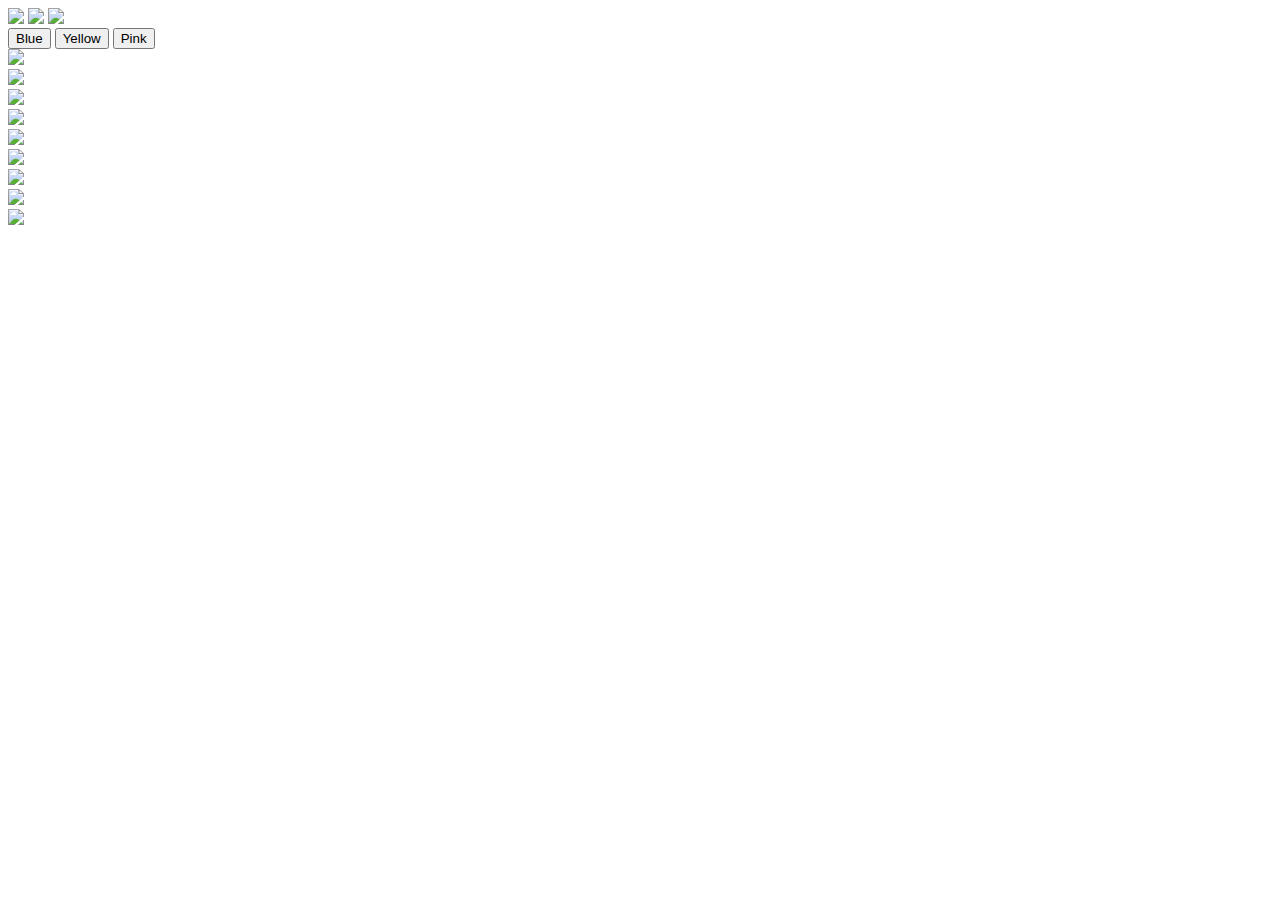
==== index.html @ bb43d745 "Create index.html" ====
<!DOCTYPE html>
<html lang="en">
  <head>
    <link rel="stylesheet" href="mall.css">
    <meta charset="UTF-8" />
    <meta name="viewport" content="width=device-width, initial-scale=1.0" />
    <title>Shopping Mall List</title>
  </head>
  <body>
    <header class="sort">
        <div class="sort__clothes">
            <img src="imgs/imgs/blue_t.png"/>
            <img src="imgs/imgs/blue_p.png"/>
            <img src="imgs/imgs/blue_s.png"/>
        </div>
        <div class="sort__colors">
            <button class="color">Blue</button>
            <button class="color">Yellow</button>
            <button class="color">Pink</button>
        </div>
    </header>
    <div class="list">
        <div class="clothes">
            <div class="clotehs__column">
                <img src="imgs/imgs/pink_t.png"/>
            </div>
            <div class="clotehs__column"></div>
        </div>
        <div class="clothes">
            <div class="clotehs__column">
                <img src="imgs/imgs/blue_p.png"/>
            </div>
            <div class="clotehs__column"></div>
        </div>
        <div class="clothes">
            <div class="clotehs__column">
                <img src="imgs/imgs/yellow_p.png"/>
            </div>
            <div class="clotehs__column"></div>
        </div>
        <div class="clothes">
            <div class="clotehs__column">
                <img src="imgs/imgs/yellow_s.png"/>
            </div>
            <div class="clotehs__column"></div>
        </div>
        <div class="clothes">
            <div class="clotehs__column">
                <img src="imgs/imgs/blue_s.png"/>
            </div>
            <div class="clotehs__column"></div>
        </div>
        <div class="clothes">
            <div class="clotehs__column">
                <img src="imgs/imgs/blue_t.png"/>
            </div>
            <div class="clotehs__column"></div>
        </div>
        <div class="clothes">
            <div class="clotehs__column">
                <img src="imgs/imgs/yellow_t.png"/>
            </div>
            <div class="clotehs__column"></div>
        </div>
        <div class="clothes">
            <div class="clotehs__column">
                <img src="imgs/imgs/pink_p.png"/>
            </div>
            <div class="clotehs__column"></div>
        </div>
        <div class="clothes">
            <div class="clotehs__column">
                <img src="imgs/imgs/blue_p.png"/>
            </div>
            <div class="clotehs__column"></div>
        </div>
    </div>
    </>

    <script>"mall.js"</script>
  </body>
</html>
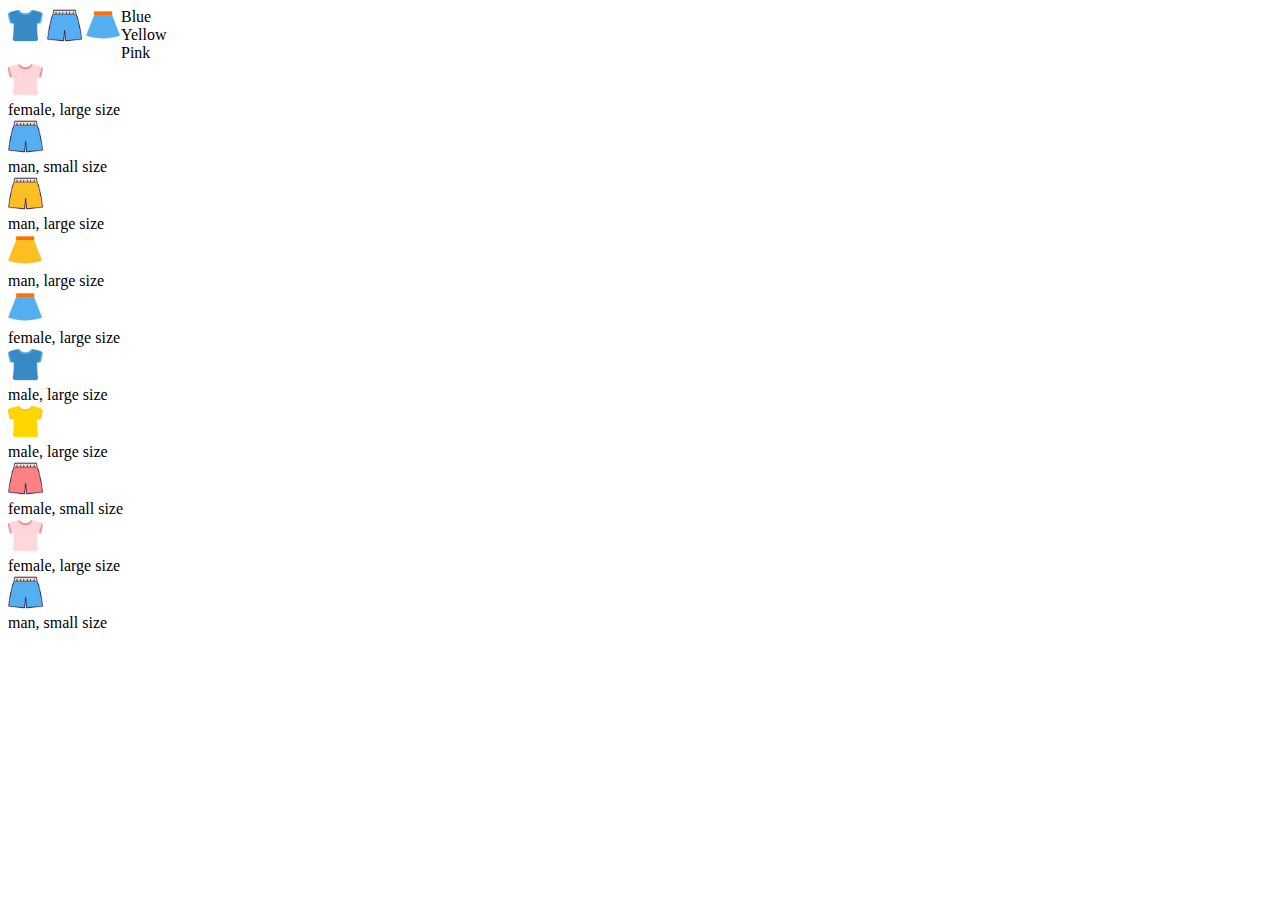
==== commit f6054724: "Update index.html" ====
--- a/index.html
+++ b/index.html
@@ -14,65 +14,71 @@
             <img src="imgs/imgs/blue_s.png"/>
         </div>
         <div class="sort__colors">
-            <button class="color">Blue</button>
-            <button class="color">Yellow</button>
-            <button class="color">Pink</button>
+            <div class="color">Blue</div>
+            <div class="color">Yellow</div>
+            <div class="color">Pink</div>
         </div>
     </header>
     <div class="list">
         <div class="clothes">
-            <div class="clotehs__column">
+            <div class="clothes__column">
                 <img src="imgs/imgs/pink_t.png"/>
             </div>
-            <div class="clotehs__column"></div>
+            <div class="clothes__column">female, large size</div>
         </div>
         <div class="clothes">
-            <div class="clotehs__column">
+            <div class="clothes__column">
                 <img src="imgs/imgs/blue_p.png"/>
             </div>
-            <div class="clotehs__column"></div>
+            <div class="clothes__column">man, small size</div>
         </div>
         <div class="clothes">
-            <div class="clotehs__column">
+            <div class="clothes__column">
                 <img src="imgs/imgs/yellow_p.png"/>
             </div>
-            <div class="clotehs__column"></div>
+            <div class="clothes__column">man, large size</div>
         </div>
         <div class="clothes">
-            <div class="clotehs__column">
+            <div class="clothes__column">
                 <img src="imgs/imgs/yellow_s.png"/>
             </div>
-            <div class="clotehs__column"></div>
+            <div class="clothes__column">man, large size</div>
         </div>
         <div class="clothes">
-            <div class="clotehs__column">
+            <div class="clothes__column">
                 <img src="imgs/imgs/blue_s.png"/>
             </div>
-            <div class="clotehs__column"></div>
+            <div class="clothes__column">female, large size</div>
         </div>
         <div class="clothes">
-            <div class="clotehs__column">
+            <div class="clothes__column">
                 <img src="imgs/imgs/blue_t.png"/>
             </div>
-            <div class="clotehs__column"></div>
+            <div class="clothes__column">male, large size</div>
         </div>
         <div class="clothes">
-            <div class="clotehs__column">
+            <div class="clothes__column">
                 <img src="imgs/imgs/yellow_t.png"/>
             </div>
-            <div class="clotehs__column"></div>
+            <div class="clothes__column">male, large size</div>
         </div>
         <div class="clothes">
-            <div class="clotehs__column">
+            <div class="clothes__column">
                 <img src="imgs/imgs/pink_p.png"/>
             </div>
-            <div class="clotehs__column"></div>
+            <div class="clothes__column">female, small size</div>
         </div>
         <div class="clothes">
-            <div class="clotehs__column">
+            <div class="clothes__column">
+                <img src="imgs/imgs/pink_t.png"/>
+            </div>
+            <div class="clothes__column">female, large size</div>
+        </div>
+        <div class="clothes">
+            <div class="clothes__column">
                 <img src="imgs/imgs/blue_p.png"/>
             </div>
-            <div class="clotehs__column"></div>
+            <div class="clothes__column">man, small size</div>
         </div>
     </div>
     </>
--- a/mall.css
+++ b/mall.css
@@ -0,0 +1,6 @@
+.sort {
+  display: flex;
+}
+img {
+  height: 35px;
+}
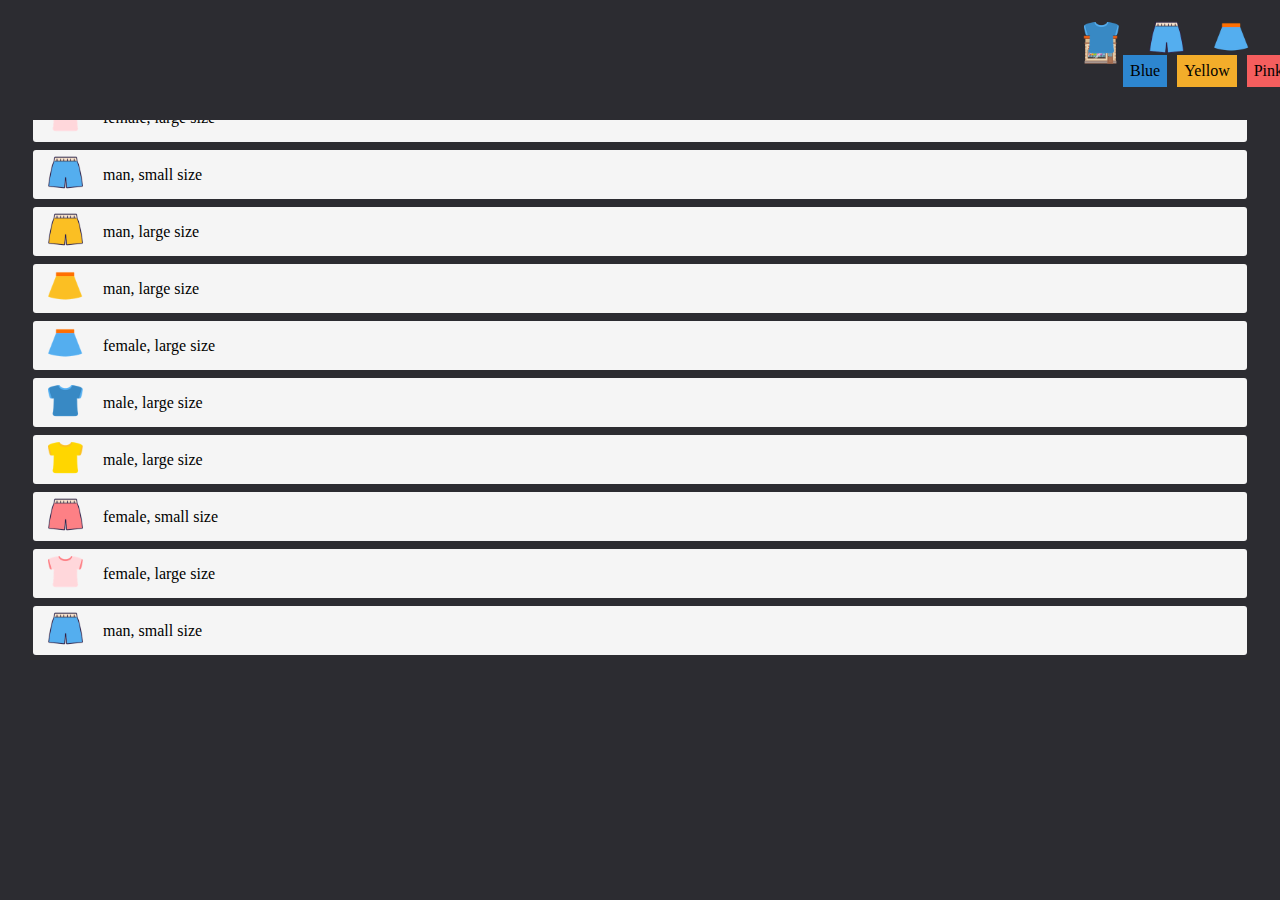
==== commit cf09f046: "Update index.html" ====
--- a/index.html
+++ b/index.html
@@ -8,15 +8,20 @@
   </head>
   <body>
     <header class="sort">
-        <div class="sort__clothes">
-            <img src="imgs/imgs/blue_t.png"/>
-            <img src="imgs/imgs/blue_p.png"/>
-            <img src="imgs/imgs/blue_s.png"/>
+        <div class="logo">
+            <img src="imgs/imgs/logo.png"/>
         </div>
-        <div class="sort__colors">
-            <div class="color">Blue</div>
-            <div class="color">Yellow</div>
-            <div class="color">Pink</div>
+        <div class="sort__btns">
+            <div class="sort__clothes">
+                <img src="imgs/imgs/blue_t.png"/>
+                <img src="imgs/imgs/blue_p.png"/>
+                <img src="imgs/imgs/blue_s.png"/>
+            </div>
+            <div class="sort__colors">
+                <div class="color">Blue</div>
+                <div class="color">Yellow</div>
+                <div class="color">Pink</div>
+            </div>
         </div>
     </header>
     <div class="list">
--- a/mall.css
+++ b/mall.css
@@ -1,6 +1,65 @@
+html {
+  background-color: rgb(44, 44, 49);
+}
+body {
+  padding: 10px 25px;
+}
 .sort {
+  background-color: rgb(44, 44, 49);
+  padding: 20px 0px;
+  padding-bottom: 33px;
   display: flex;
+  margin-bottom: 35px;
+  align-items: center;
+  justify-content: flex-end;
+  position: fixed;
+  top: 0px;
+  width: 100%;
+}
+.sort__clothes {
+  display: flex;
+  align-items: center;
+  justify-content: center;
+  width: 50%;
+}
+.sort__clothes img {
+  margin: 0px 15px;
+}
+.sort__colors {
+  display: flex;
+  width: 50%;
+}
+.color {
+  padding: 7px;
+  margin: 0px 5px;
+}
+.sort__colors :first-child {
+  background-color: rgb(45, 134, 207);
+}
+.sort__colors :nth-child(2) {
+  background-color: rgb(243, 173, 42);
+}
+.sort__colors :last-child {
+  background-color: rgb(245, 94, 94);
 }
 img {
   height: 35px;
 }
+.list {
+  margin-top: 75px;
+}
+.clothes {
+  display: flex;
+  background-color: whitesmoke;
+  border-radius: 3px;
+  margin: 8px 0px;
+  padding: 5px 15px;
+}
+.clothes .clothes__column:first-child {
+  margin-right: 20px;
+}
+.clothes .clothes__column:last-child {
+  display: flex;
+  align-items: center;
+  justify-content: center;
+}
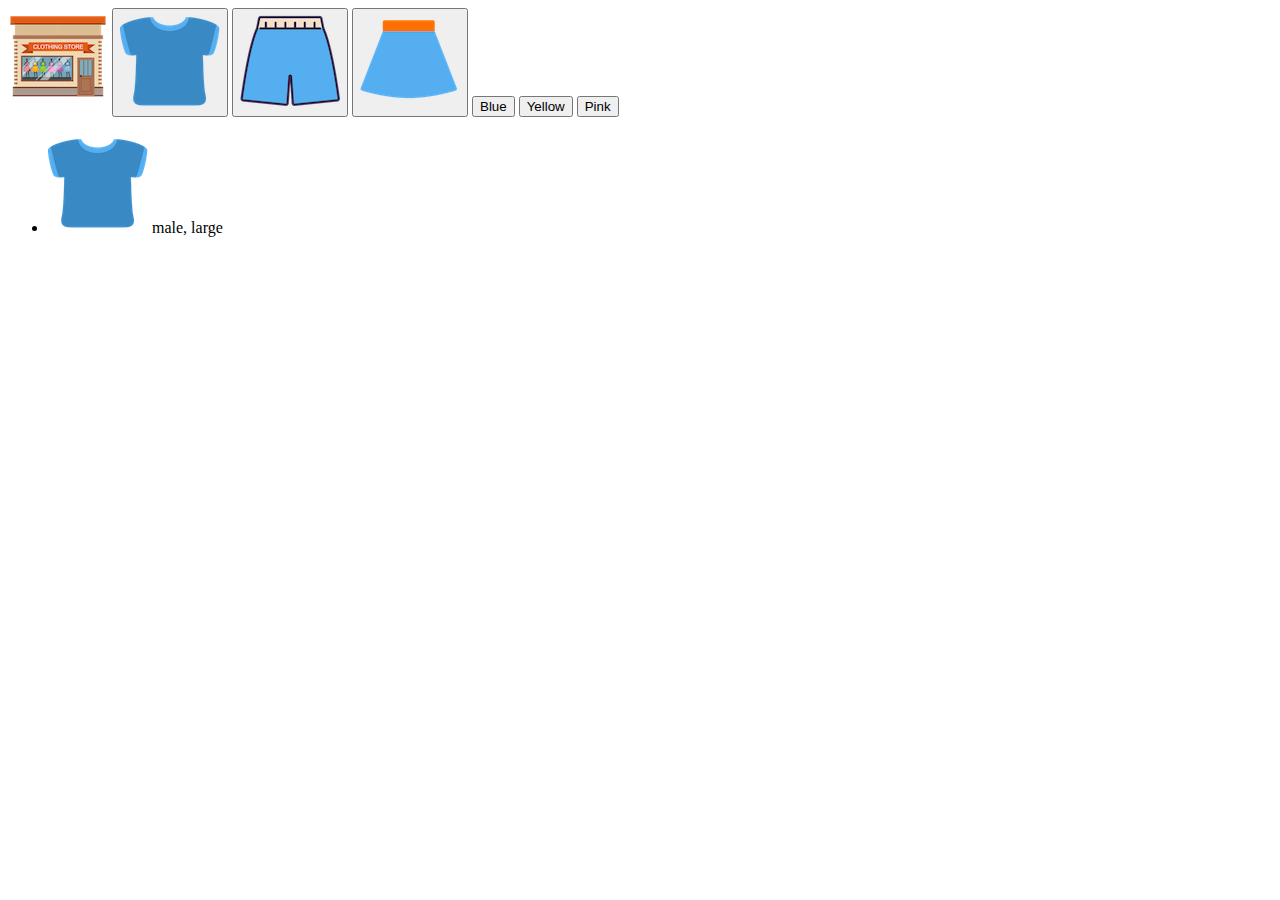
==== commit 8918b6e8: "Update index.html" ====
--- a/index.html
+++ b/index.html
@@ -1,93 +1,32 @@
 <!DOCTYPE html>
 <html lang="en">
   <head>
-    <link rel="stylesheet" href="mall.css">
     <meta charset="UTF-8" />
     <meta name="viewport" content="width=device-width, initial-scale=1.0" />
-    <title>Shopping Mall List</title>
+    <title>Document</title>
   </head>
   <body>
-    <header class="sort">
-        <div class="logo">
-            <img src="imgs/imgs/logo.png"/>
-        </div>
-        <div class="sort__btns">
-            <div class="sort__clothes">
-                <img src="imgs/imgs/blue_t.png"/>
-                <img src="imgs/imgs/blue_p.png"/>
-                <img src="imgs/imgs/blue_s.png"/>
-            </div>
-            <div class="sort__colors">
-                <div class="color">Blue</div>
-                <div class="color">Yellow</div>
-                <div class="color">Pink</div>
-            </div>
-        </div>
-    </header>
-    <div class="list">
-        <div class="clothes">
-            <div class="clothes__column">
-                <img src="imgs/imgs/pink_t.png"/>
-            </div>
-            <div class="clothes__column">female, large size</div>
-        </div>
-        <div class="clothes">
-            <div class="clothes__column">
-                <img src="imgs/imgs/blue_p.png"/>
-            </div>
-            <div class="clothes__column">man, small size</div>
-        </div>
-        <div class="clothes">
-            <div class="clothes__column">
-                <img src="imgs/imgs/yellow_p.png"/>
-            </div>
-            <div class="clothes__column">man, large size</div>
-        </div>
-        <div class="clothes">
-            <div class="clothes__column">
-                <img src="imgs/imgs/yellow_s.png"/>
-            </div>
-            <div class="clothes__column">man, large size</div>
-        </div>
-        <div class="clothes">
-            <div class="clothes__column">
-                <img src="imgs/imgs/blue_s.png"/>
-            </div>
-            <div class="clothes__column">female, large size</div>
-        </div>
-        <div class="clothes">
-            <div class="clothes__column">
-                <img src="imgs/imgs/blue_t.png"/>
-            </div>
-            <div class="clothes__column">male, large size</div>
-        </div>
-        <div class="clothes">
-            <div class="clothes__column">
-                <img src="imgs/imgs/yellow_t.png"/>
-            </div>
-            <div class="clothes__column">male, large size</div>
-        </div>
-        <div class="clothes">
-            <div class="clothes__column">
-                <img src="imgs/imgs/pink_p.png"/>
-            </div>
-            <div class="clothes__column">female, small size</div>
-        </div>
-        <div class="clothes">
-            <div class="clothes__column">
-                <img src="imgs/imgs/pink_t.png"/>
-            </div>
-            <div class="clothes__column">female, large size</div>
-        </div>
-        <div class="clothes">
-            <div class="clothes__column">
-                <img src="imgs/imgs/blue_p.png"/>
-            </div>
-            <div class="clothes__column">man, small size</div>
-        </div>
-    </div>
-    </>
-
-    <script>"mall.js"</script>
+    <!-- Logo -->
+    <img src="imgs/imgs/logo.png" alt="logo" class="logo" />
+    <!-- Buttons -->
+    <button class="btn">
+      <img src="imgs/imgs/blue_t.png" alt="tshirt" class="imgBtn" />
+    </button>
+    <button class="btn">
+      <img src="imgs/imgs/blue_p.png" alt="pants" class="imgBtn" />
+    </button>
+    <button class="btn">
+      <img src="imgs/imgs/blue_s.png" alt="skirt" class="imgBtn" />
+    </button>
+    <button class="btn colorBtn blue">Blue</button>
+    <button class="btn colorBtn yellow">Yellow</button>
+    <button class="btn colorBtn pink">Pink</button>
+    <!-- Items -->
+    <ul class="items">
+      <li class="item">
+        <img src="imgs/imgs/blue_t.png" alt="tshirt" class="item__tumnail" />
+        <span class="item__description">male, large</span>
+      </li>
+    </ul>
   </body>
 </html>
